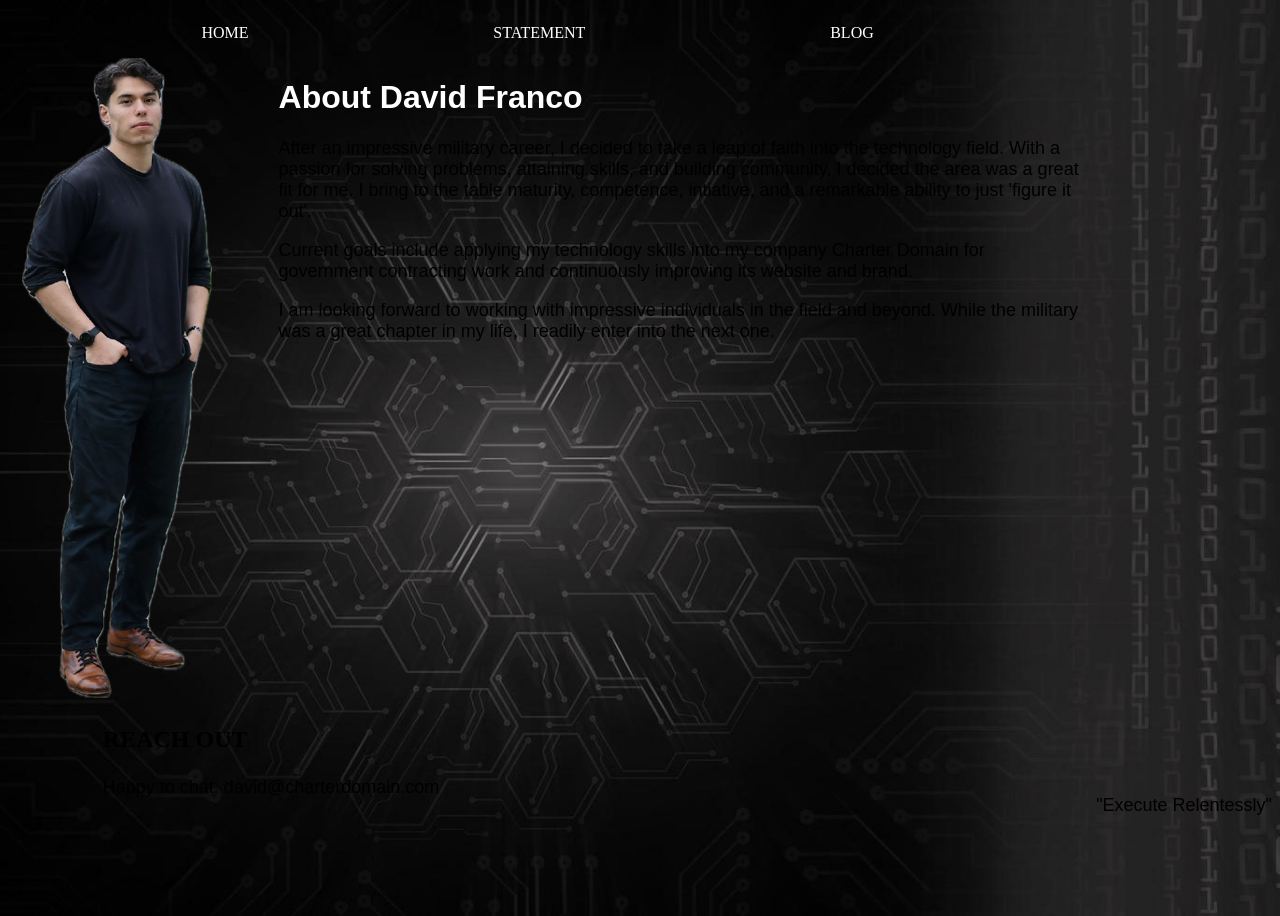
==== index.html @ 018f4507 "renaming" ====
<!DOCTYPE html>
<html lang="en">
<head>
    <meta charset="UTF-8">
    <meta name="viewport" content="width=device-width, initial-scale=1.0">
    <title>Home</title>
    <link rel="stylesheet" href="style.css">
    <script src="script.js"></script>
</head>
<body>
    <div id="container">
        <nav id="header">
            <ul>
                <li><a href="./home.html">HOME</a></li>
                <li><a href="/statement.html">STATEMENT</a></li>
                <li><a href="/blog.html">BLOG</a></li>
            </ul>
        </nav>
        <div id="pic">
            <img src="images/myPic.png">
        </div>
        <div id="intro">
            <h1>About David Franco</h1>
            <p style="max-width: 75%;">After an impressive military career, I decided to take a leap of faith into the technology field. With a passion for solving problems, attaining skills, and building community, I decided the area was a great fit for me. I bring to the table maturity, competence, intiative, and a remarkable ability to just 'figure it out'.</p>
            <p style="max-width: 75%;">Current goals include applying my technology skills into my company Charter Domain for government contracting work and continuously improving its website and brand.</p>
            <p style="max-width: 75%;">I am looking forward to working with impressive individuals in the field and beyond. While the military was a great chapter in my life, I readily enter into the next one.</p>
        </div>
        <footer id="foot">
            <h3>REACH OUT</h3>
            <p style="display: inline;">Happy to chat: david@charterdomain.com</p> <p style="display: inline; float: right;">"Execute Relentessly"</p>
        </footer>
    </div>
</body>
</html>
---- style.css ----
*{
    box-sizing: border-box;
}

body{
    background-color: black;
    background-image: url('images/dark-tech.jpg');
    background-size: cover;
    min-height: 100vh;
}

h1{
    font-family:Impact, Haettenschweiler, 'Arial Narrow Bold', sans-serif;
    color:white;
}

h3{
    font-family: Cambria, Cochin, Georgia, Times, 'Times New Roman', serif;
    font-size: x-large;
    font-weight: bold;
}

p{
    font-family: Arial, Helvetica, sans-serif;
    font-size: large;
}

ul{
    display: flex;
    justify-content: center;
}

li{
    list-style: none;
    margin-right: 20%;
}

a{
    text-decoration: none;
    color: white;
}

a:hover{
    color: red;
}

img{
    border-radius: 10%;
}

img, p, h1, h3, h2{
    margin-left: 7.5%;
}

.blog-link{
    color: red;
}

.blog-link:hover{
    color:maroon;
}

@media (min-width:550px) {
    #container{
    display: grid;
    grid-template-areas: 
        "header header"
        "pic intro"
        "foot foot";
    }

    #header{
        grid-area: header;
    }

    #pic{
        grid-area: pic;
    }

    #intro{
        grid-area: intro;
    }

    #foot{
        grid-area: foot;
    }

}

/*@media (min-width:640px) and (max-width:767px) {
    
}

@media (min-width:768px) and (max-width:1023px){
    
}

@media (min-width:1024px) and (max-width:1279px){
    
}

@media (max-width:1280px) {
    
}*/
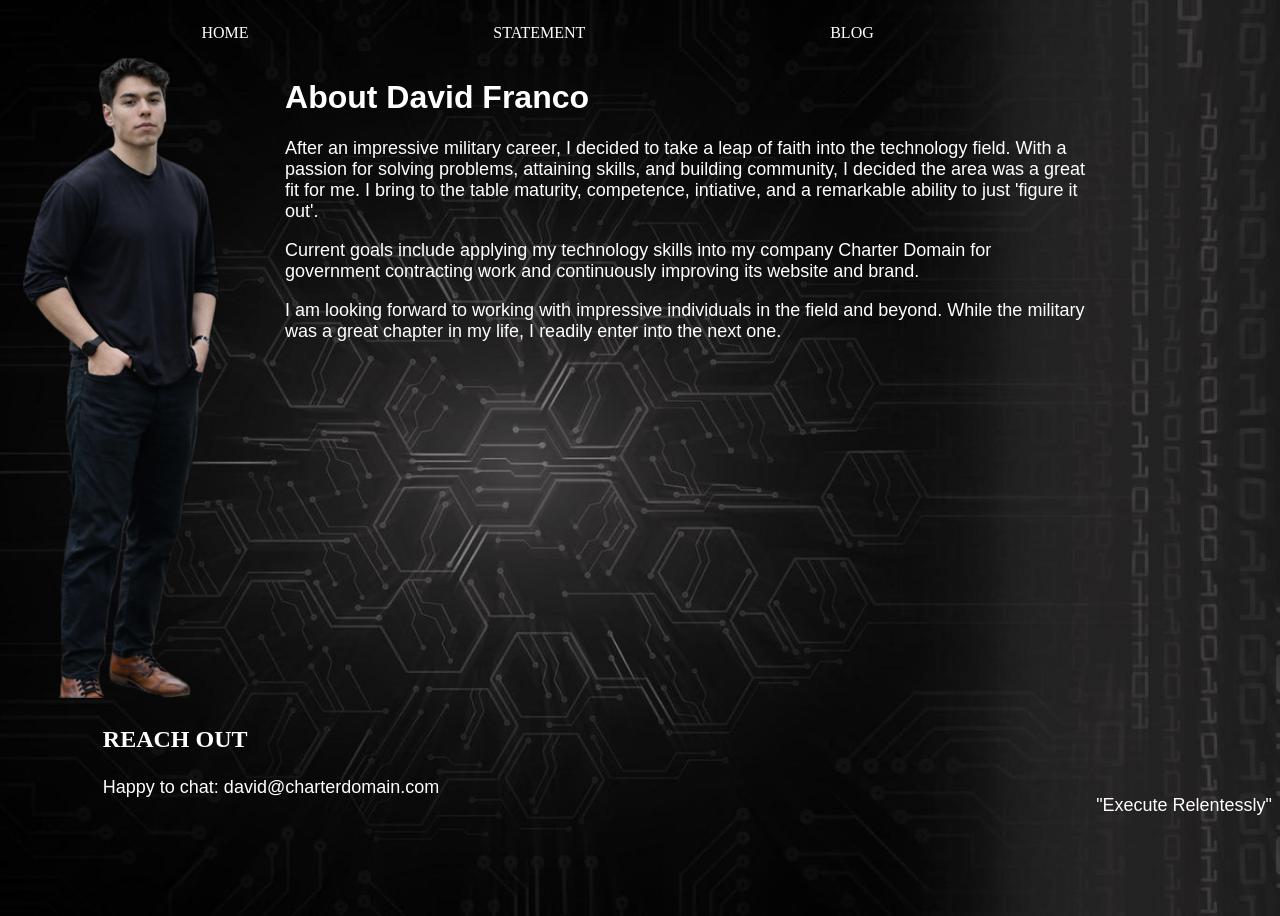
==== commit 2f32cc6f: "pic refined" ====
--- a/index.html
+++ b/index.html
@@ -17,7 +17,7 @@
             </ul>
         </nav>
         <div id="pic">
-            <img src="images/myPic.png">
+            <img src="images/image.png">
         </div>
         <div id="intro">
             <h1>About David Franco</h1>
--- a/style.css
+++ b/style.css
@@ -9,9 +9,12 @@
     min-height: 100vh;
 }
 
+h1, h2, h3, p{
+    color: white;
+}
+
 h1{
     font-family:Impact, Haettenschweiler, 'Arial Narrow Bold', sans-serif;
-    color:white;
 }
 
 h3{
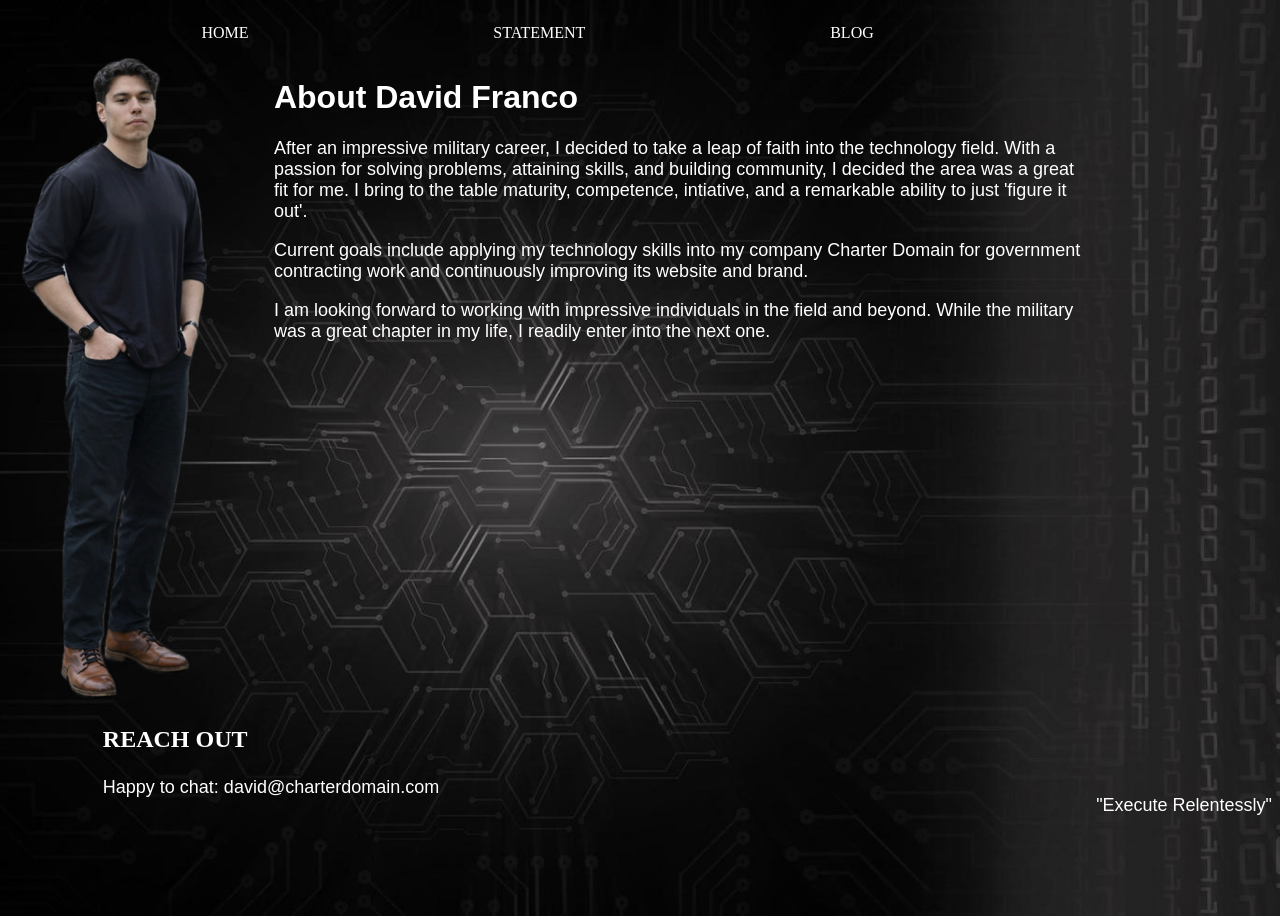
==== commit 567e4641: "second refine" ====
--- a/index.html
+++ b/index.html
@@ -17,7 +17,7 @@
             </ul>
         </nav>
         <div id="pic">
-            <img src="images/image.png">
+            <img src="images/image2.png">
         </div>
         <div id="intro">
             <h1>About David Franco</h1>
